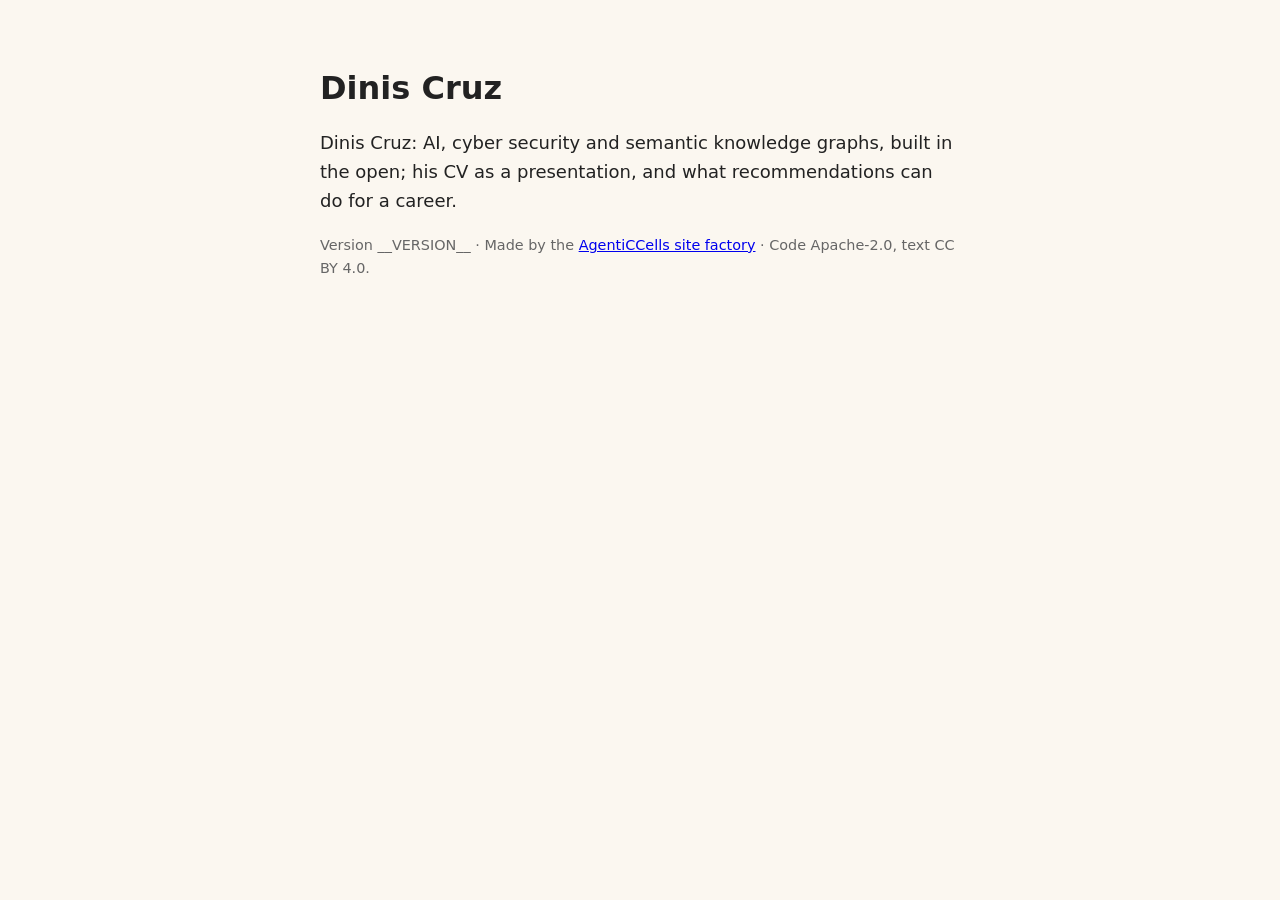
==== src/index.html @ 696a2b78 "Seed from AgentiCCells__Site__Template (factory request 2026-11-19__dinis-cruz) Agent: factory-apply" ====
<!doctype html>
<html lang="en-GB">
<head>
<meta charset="utf-8">
<meta name="viewport" content="width=device-width,initial-scale=1">
<title>Dinis Cruz</title>
<meta name="description" content="Dinis Cruz: AI, cyber security and semantic knowledge graphs, built in the open; his CV as a presentation, and what recommendations can do for a career.">
<style>body{margin:0;font:18px/1.6 system-ui,-apple-system,"Segoe UI",sans-serif;background:#fbf7f0;color:#222}main{max-width:40rem;margin:0 auto;padding:3rem 1rem}h1{font-size:2rem;line-height:1.2}.muted{color:#666;font-size:.9rem}@media(prefers-color-scheme:dark){body{background:#17140f;color:#eee}.muted{color:#aaa}}</style>
</head>
<body>
<main>
<h1>Dinis Cruz</h1>
<p>Dinis Cruz: AI, cyber security and semantic knowledge graphs, built in the open; his CV as a presentation, and what recommendations can do for a career.</p>
<p class="muted">Version __VERSION__ · Made by the <a href="https://github.com/AgentiCCells/AgentiCCells__Site__Factory">AgentiCCells site factory</a> · Code Apache-2.0, text CC BY 4.0.</p>
</main>
</body>
</html>
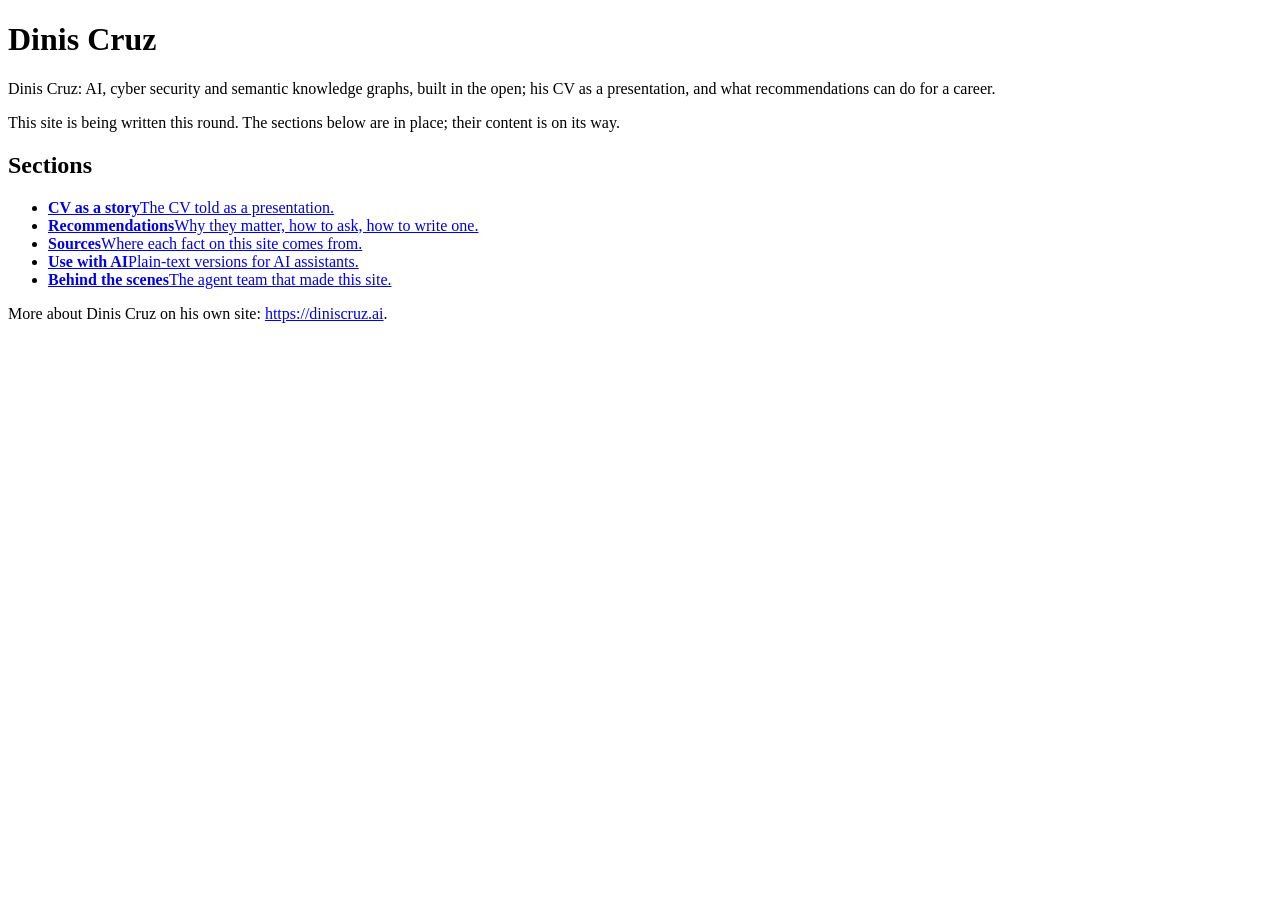
==== commit 3f9112c0: "Site infrastructure: shared layout, link previews, behind-the-scenes, Use with AI By developer.dinis" ====
--- a/src/index.html
+++ b/src/index.html
@@ -5,13 +5,26 @@
 <meta name="viewport" content="width=device-width,initial-scale=1">
 <title>Dinis Cruz</title>
 <meta name="description" content="Dinis Cruz: AI, cyber security and semantic knowledge graphs, built in the open; his CV as a presentation, and what recommendations can do for a career.">
-<style>body{margin:0;font:18px/1.6 system-ui,-apple-system,"Segoe UI",sans-serif;background:#fbf7f0;color:#222}main{max-width:40rem;margin:0 auto;padding:3rem 1rem}h1{font-size:2rem;line-height:1.2}.muted{color:#666;font-size:.9rem}@media(prefers-color-scheme:dark){body{background:#17140f;color:#eee}.muted{color:#aaa}}</style>
+<meta name="share-card" content="default">
+<!--META-->
+<link rel="stylesheet" href="/assets/site.css">
 </head>
 <body>
-<main>
+<!--HEADER-->
+<main id="main">
 <h1>Dinis Cruz</h1>
-<p>Dinis Cruz: AI, cyber security and semantic knowledge graphs, built in the open; his CV as a presentation, and what recommendations can do for a career.</p>
-<p class="muted">Version __VERSION__ · Made by the <a href="https://github.com/AgentiCCells/AgentiCCells__Site__Factory">AgentiCCells site factory</a> · Code Apache-2.0, text CC BY 4.0.</p>
+<p class="lede">Dinis Cruz: AI, cyber security and semantic knowledge graphs, built in the open; his CV as a presentation, and what recommendations can do for a career.</p>
+<p class="note">This site is being written this round. The sections below are in place; their content is on its way.</p>
+<h2>Sections</h2>
+<ul class="sections">
+<li><a href="/cv/"><strong>CV as a story</strong><span>The CV told as a presentation.</span></a></li>
+<li><a href="/recommendations/"><strong>Recommendations</strong><span>Why they matter, how to ask, how to write one.</span></a></li>
+<li><a href="/sources/"><strong>Sources</strong><span>Where each fact on this site comes from.</span></a></li>
+<li><a href="/agents/"><strong>Use with AI</strong><span>Plain-text versions for AI assistants.</span></a></li>
+<li><a href="/behind-the-scenes/"><strong>Behind the scenes</strong><span>The agent team that made this site.</span></a></li>
+</ul>
+<p>More about Dinis Cruz on his own site: <a href="https://diniscruz.ai">https://diniscruz.ai</a>.</p>
 </main>
+<!--FOOTER-->
 </body>
 </html>
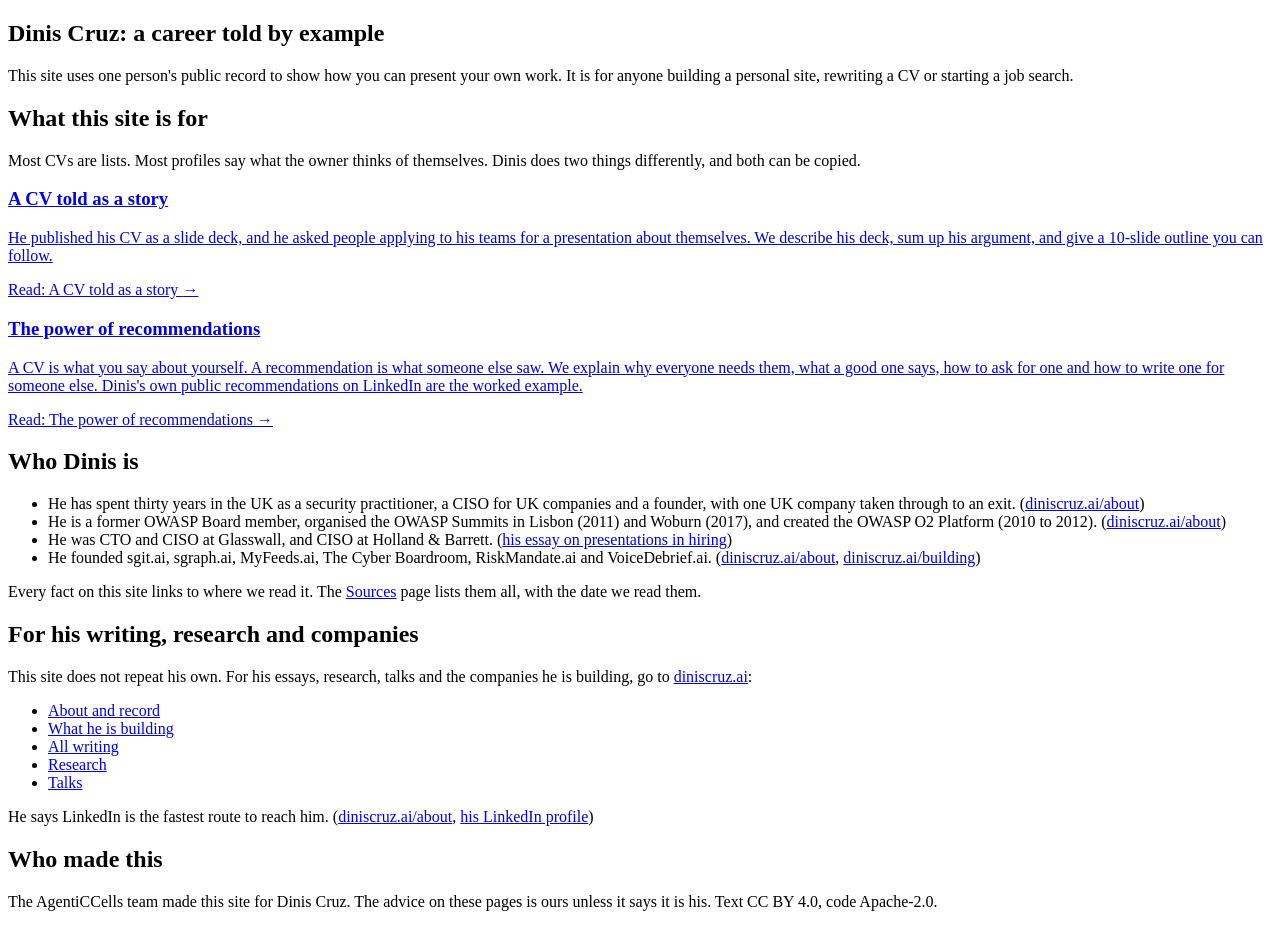
==== commit 9794cb34: "Round 1: the pages, from the drafts and the design Home, A CV told as a story (10-slide deck viewer," ====
--- a/src/index.html
+++ b/src/index.html
@@ -3,27 +3,61 @@
 <head>
 <meta charset="utf-8">
 <meta name="viewport" content="width=device-width,initial-scale=1">
-<title>Dinis Cruz</title>
-<meta name="description" content="Dinis Cruz: AI, cyber security and semantic knowledge graphs, built in the open; his CV as a presentation, and what recommendations can do for a career.">
+<title>Dinis Cruz: a career told by example</title>
+<meta name="description" content="How Dinis Cruz presents his career: his CV as a slide deck, and what recommendations add. A worked example for your own CV and job search.">
 <meta name="share-card" content="default">
 <!--META-->
 <link rel="stylesheet" href="/assets/site.css">
 </head>
 <body>
 <!--HEADER-->
-<main id="main">
-<h1>Dinis Cruz</h1>
-<p class="lede">Dinis Cruz: AI, cyber security and semantic knowledge graphs, built in the open; his CV as a presentation, and what recommendations can do for a career.</p>
-<p class="note">This site is being written this round. The sections below are in place; their content is on its way.</p>
-<h2>Sections</h2>
-<ul class="sections">
-<li><a href="/cv/"><strong>CV as a story</strong><span>The CV told as a presentation.</span></a></li>
-<li><a href="/recommendations/"><strong>Recommendations</strong><span>Why they matter, how to ask, how to write one.</span></a></li>
-<li><a href="/sources/"><strong>Sources</strong><span>Where each fact on this site comes from.</span></a></li>
-<li><a href="/agents/"><strong>Use with AI</strong><span>Plain-text versions for AI assistants.</span></a></li>
-<li><a href="/behind-the-scenes/"><strong>Behind the scenes</strong><span>The agent team that made this site.</span></a></li>
+<main id="main" class="home">
+<section class="hero">
+<h1>Dinis Cruz: a career told by example</h1>
+<p class="hero__line">This site uses one person's public record to show how you can present your own work. It is for anyone building a personal site, rewriting a CV or starting a job search.</p>
+</section>
+<section aria-labelledby="what-this-site-is-for">
+<h2 id="what-this-site-is-for">What this site is for</h2>
+<p>Most CVs are lists. Most profiles say what the owner thinks of themselves. Dinis does two things differently, and both can be copied.</p>
+<nav class="lead-cards" aria-label="Start here">
+<a class="lead-card" href="/cv/">
+<h3>A CV told as a story</h3>
+<p>He published his CV as a slide deck, and he asked people applying to his teams for a presentation about themselves. We describe his deck, sum up his argument, and give a 10-slide outline you can follow.</p>
+<span class="lead-card__go">Read: A CV told as a story <span aria-hidden="true">→</span></span>
+</a>
+<a class="lead-card" href="/recommendations/">
+<h3>The power of recommendations</h3>
+<p>A CV is what you say about yourself. A recommendation is what someone else saw. We explain why everyone needs them, what a good one says, how to ask for one and how to write one for someone else. Dinis's own public recommendations on LinkedIn are the worked example.</p>
+<span class="lead-card__go">Read: The power of recommendations <span aria-hidden="true">→</span></span>
+</a>
+</nav>
+</section>
+<section aria-labelledby="who-dinis-is">
+<h2 id="who-dinis-is">Who Dinis is</h2>
+<ul>
+<li>He has spent thirty years in the UK as a security practitioner, a CISO for UK companies and a founder, with one UK company taken through to an exit. <span class="srcs">(<a class="src" href="https://diniscruz.ai/about/index.html" title="Source: diniscruz.ai/about, read 19 November 2026">diniscruz.ai/about</a>)</span></li>
+<li>He is a former OWASP Board member, organised the OWASP Summits in Lisbon (2011) and Woburn (2017), and created the OWASP O2 Platform (2010 to 2012). <span class="srcs">(<a class="src" href="https://diniscruz.ai/about/index.html" title="Source: diniscruz.ai/about, read 19 November 2026">diniscruz.ai/about</a>)</span></li>
+<li>He was CTO and CISO at Glasswall, and CISO at Holland &amp; Barrett. <span class="srcs">(<a class="src" href="https://diniscruz.ai/2025/06/08/using-presentations-instead-of-cvs-in-hiring.html" title="Source: diniscruz.ai/2025/06/08/using-presentations-instead-of-cvs-in-hiring.html, read 19 November 2026">his essay on presentations in hiring</a>)</span></li>
+<li>He founded sgit.ai, sgraph.ai, MyFeeds.ai, The Cyber Boardroom, RiskMandate.ai and VoiceDebrief.ai. <span class="srcs">(<a class="src" href="https://diniscruz.ai/about/index.html" title="Source: diniscruz.ai/about, read 19 November 2026">diniscruz.ai/about</a>, <a class="src" href="https://diniscruz.ai/building/index.html" title="Source: diniscruz.ai/building, read 19 November 2026">diniscruz.ai/building</a>)</span></li>
 </ul>
-<p>More about Dinis Cruz on his own site: <a href="https://diniscruz.ai">https://diniscruz.ai</a>.</p>
+<p>Every fact on this site links to where we read it. The <a href="/sources/">Sources</a> page lists them all, with the date we read them.</p>
+</section>
+<section class="more" aria-labelledby="for-his-writing-research-and-companies">
+<h2 id="for-his-writing-research-and-companies">For his writing, research and companies</h2>
+<p>This site does not repeat his own. For his essays, research, talks and the companies he is building, go to <a href="https://diniscruz.ai">diniscruz.ai</a>:</p>
+<ul class="link-list">
+<li><a href="https://diniscruz.ai/about/index.html">About and record</a></li>
+<li><a href="https://diniscruz.ai/building/index.html">What he is building</a></li>
+<li><a href="https://diniscruz.ai/writing/index.html">All writing</a></li>
+<li><a href="https://diniscruz.ai/research/index.html">Research</a></li>
+<li><a href="https://diniscruz.ai/resources/presentations.html">Talks</a></li>
+</ul>
+<p>He says LinkedIn is the fastest route to reach him. <span class="srcs">(<a class="src" href="https://diniscruz.ai/about/index.html" title="Source: diniscruz.ai/about, read 19 November 2026">diniscruz.ai/about</a>, <a class="src" href="https://www.linkedin.com/in/diniscruz" title="Source: linkedin.com/in/diniscruz, read 19 November 2026">his LinkedIn profile</a>)</span></p>
+</section>
+<section aria-labelledby="who-made-this">
+<h2 id="who-made-this">Who made this</h2>
+<p>The AgentiCCells team made this site for Dinis Cruz. The advice on these pages is ours unless it says it is his. Text CC BY 4.0, code Apache-2.0.</p>
+</section>
 </main>
 <!--FOOTER-->
 </body>
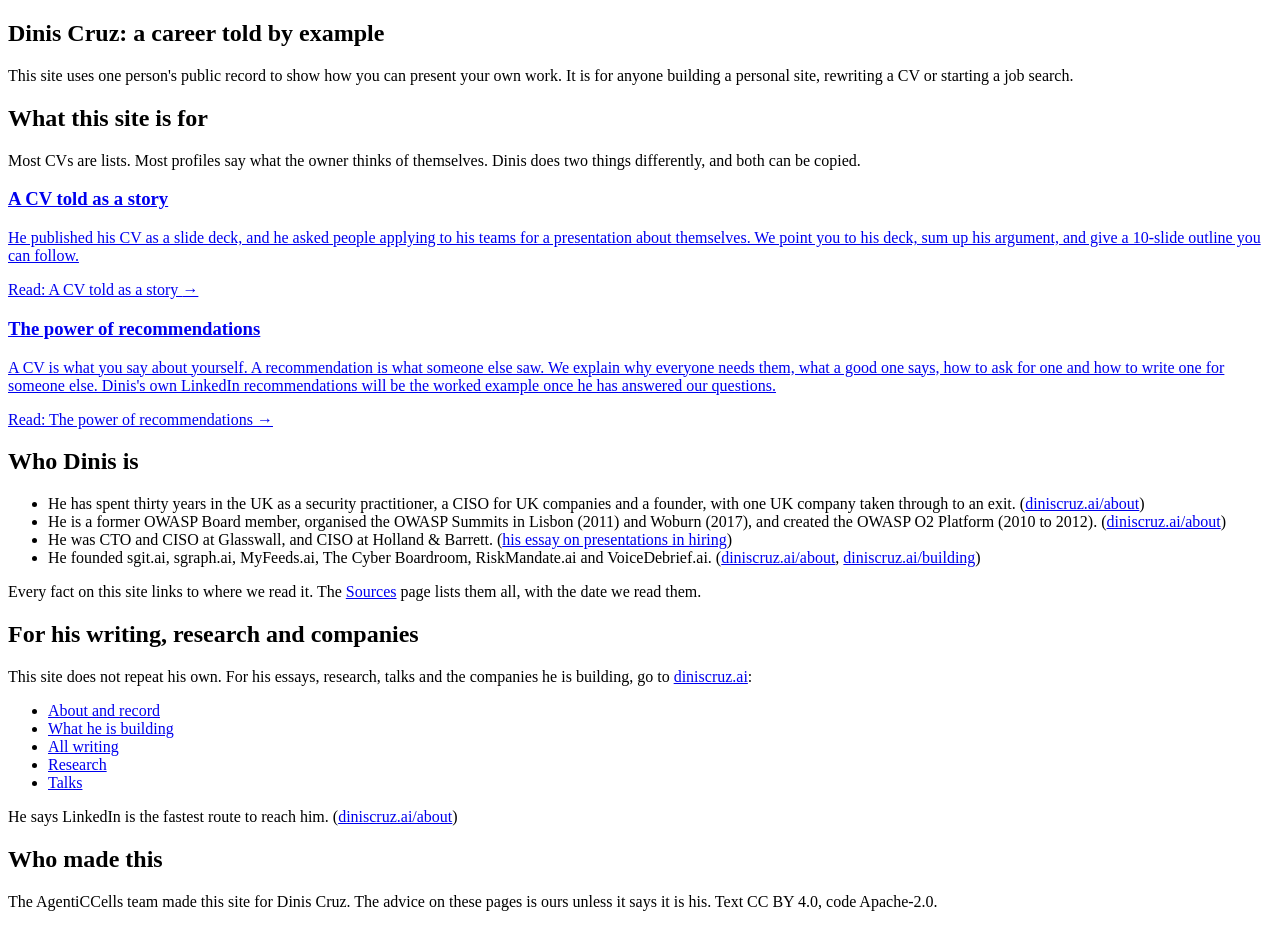
==== commit 26f26f1b: "Round 2: fix the round 1 review findings 1 to 9 LinkedIn no longer cited as a source read; the untru" ====
--- a/src/index.html
+++ b/src/index.html
@@ -22,12 +22,12 @@
 <nav class="lead-cards" aria-label="Start here">
 <a class="lead-card" href="/cv/">
 <h3>A CV told as a story</h3>
-<p>He published his CV as a slide deck, and he asked people applying to his teams for a presentation about themselves. We describe his deck, sum up his argument, and give a 10-slide outline you can follow.</p>
+<p>He published his CV as a slide deck, and he asked people applying to his teams for a presentation about themselves. We point you to his deck, sum up his argument, and give a 10-slide outline you can follow.</p>
 <span class="lead-card__go">Read: A CV told as a story <span aria-hidden="true">→</span></span>
 </a>
 <a class="lead-card" href="/recommendations/">
 <h3>The power of recommendations</h3>
-<p>A CV is what you say about yourself. A recommendation is what someone else saw. We explain why everyone needs them, what a good one says, how to ask for one and how to write one for someone else. Dinis's own public recommendations on LinkedIn are the worked example.</p>
+<p>A CV is what you say about yourself. A recommendation is what someone else saw. We explain why everyone needs them, what a good one says, how to ask for one and how to write one for someone else. Dinis's own LinkedIn recommendations will be the worked example once he has answered our questions.</p>
 <span class="lead-card__go">Read: The power of recommendations <span aria-hidden="true">→</span></span>
 </a>
 </nav>
@@ -52,7 +52,7 @@
 <li><a href="https://diniscruz.ai/research/index.html">Research</a></li>
 <li><a href="https://diniscruz.ai/resources/presentations.html">Talks</a></li>
 </ul>
-<p>He says LinkedIn is the fastest route to reach him. <span class="srcs">(<a class="src" href="https://diniscruz.ai/about/index.html" title="Source: diniscruz.ai/about, read 19 November 2026">diniscruz.ai/about</a>, <a class="src" href="https://www.linkedin.com/in/diniscruz" title="Source: linkedin.com/in/diniscruz, read 19 November 2026">his LinkedIn profile</a>)</span></p>
+<p>He says LinkedIn is the fastest route to reach him. <span class="srcs">(<a class="src" href="https://diniscruz.ai/about/index.html" title="Source: diniscruz.ai/about, read 19 November 2026">diniscruz.ai/about</a>)</span></p>
 </section>
 <section aria-labelledby="who-made-this">
 <h2 id="who-made-this">Who made this</h2>
